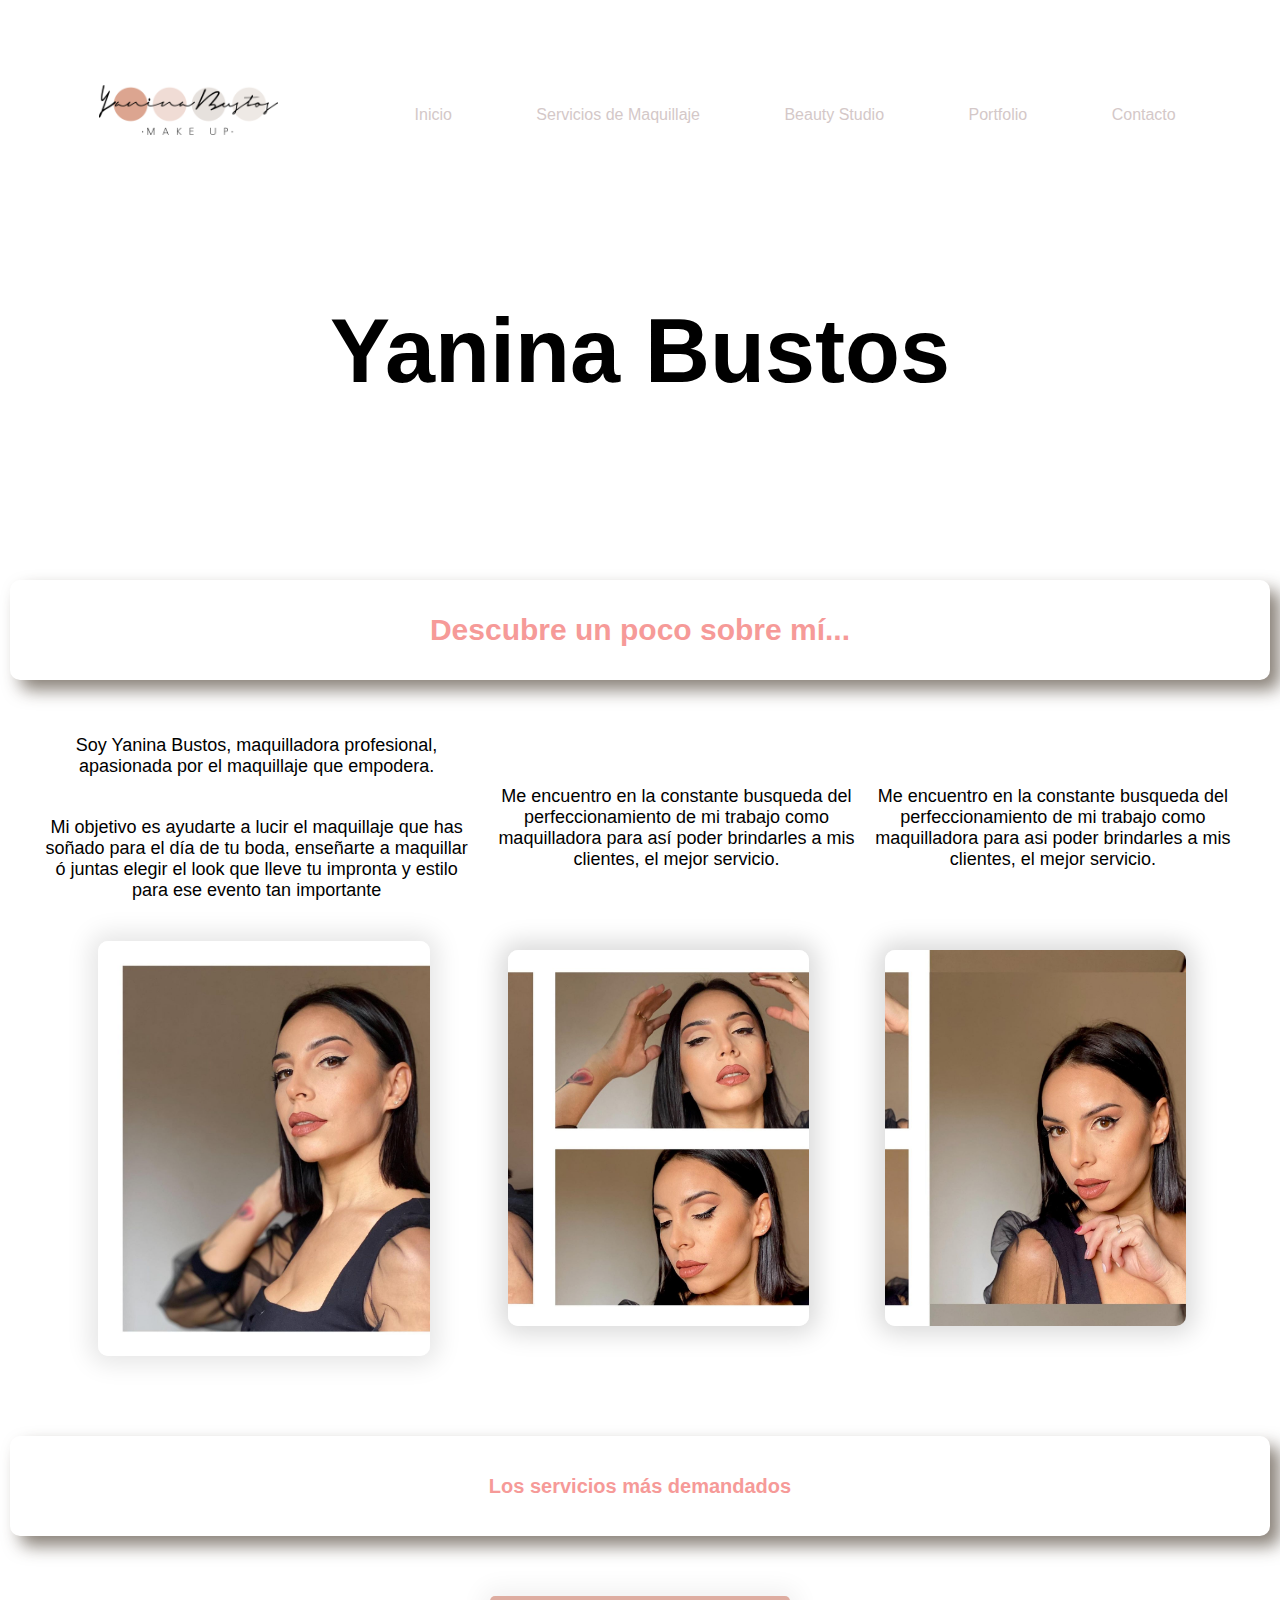
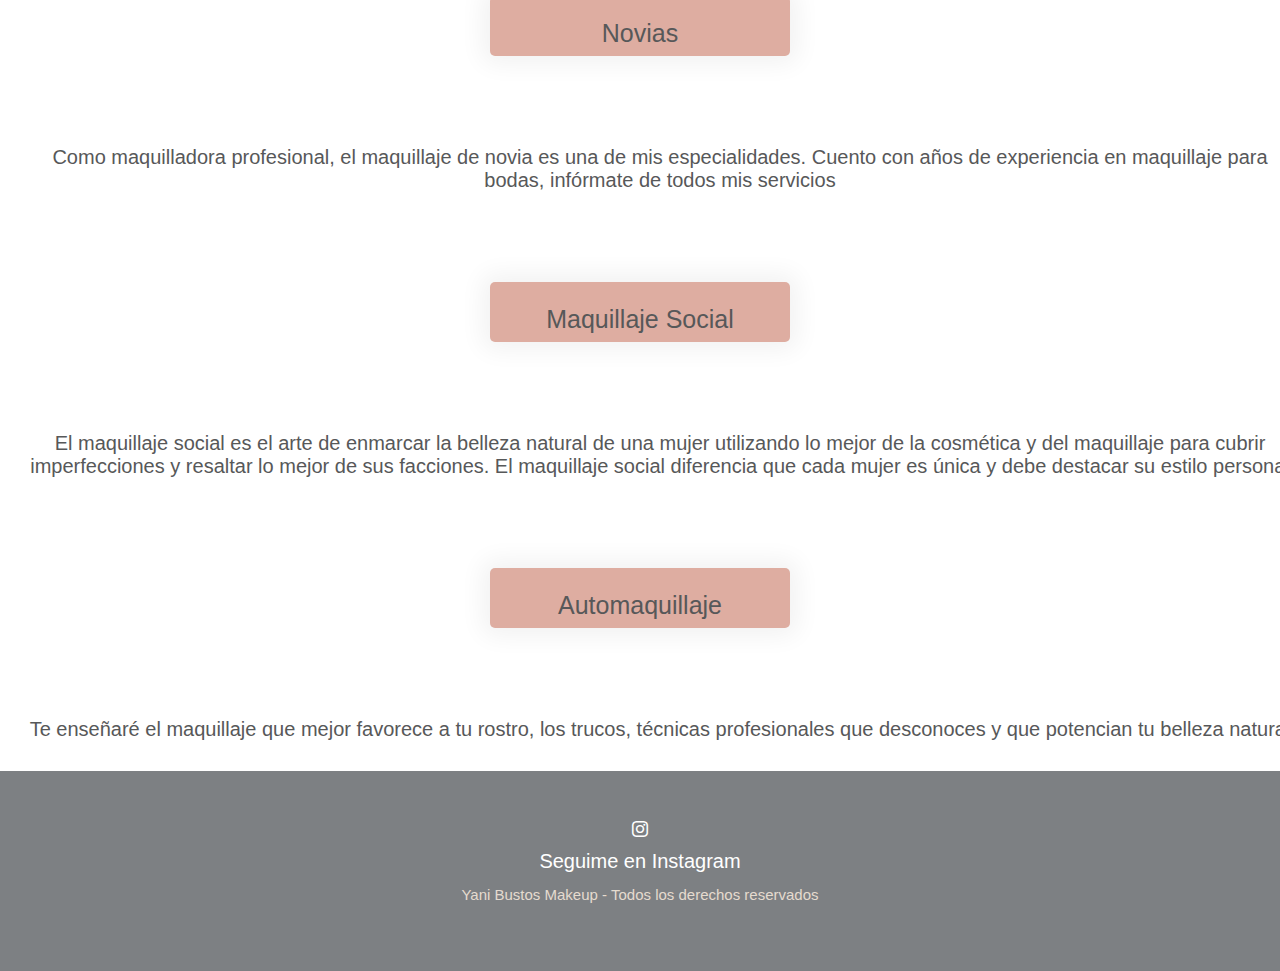
==== index.html @ c86dca9d "cambios para probar si funciona la pag" ====
<!DOCTYPE html>
<html lang="es">
<head>
  <meta charset="UTF-8" />
  <meta http-equiv="X-UA-Compatible" content="IE=edge" />
  <meta name="viewport" content="width=device-width, initial-scale=1.0" />
  <meta name="description" content="Has llegado hasta mi página de servicios de maquillaje. Aquí tienes los diferentes servicios que ofrezco tanto a domicilio como en estudio.">
  <meta name="keywords" content="maquilladora profesional, Cordoba, Argentina, maquillaje para novia, maquillaje social, maquillaje artistico">
  <title>Maquilladora profesional en Cordoba Argentina - Yanina Bustos</title>
  <link href="assets/style/main.css" rel="stylesheet" />
  <link href="https://fonts.cdnfonts.com/css/signerica-fat" rel="stylesheet" />
  <link rel="preconnect" href="https://fonts.googleapis.com" />
  <link rel="preconnect" href="https://fonts.gstatic.com" crossorigin />
  <link href="https://fonts.googleapis.com/css2?family=Work+Sans:wght@200&display=swap" rel="stylesheet" />
  <link rel="stylesheet"
    href="https://fonts.googleapis.com/css2?family=Material+Symbols+Outlined:opsz,wght,FILL,GRAD@48,400,0,0" />
  <link rel="stylesheet" href="assets/icomoon/fonts.css">
  
</head>

<body>
  <div id="contenedor">
    <header id="cabeza">
      <div class="encabezado">
        <div class="encabezado__logo">
          <a href="./index.html"><img src="assets/Fotos/logo.jpg" alt="Logo Yanina Bustos" /></a>
        </div>
        <input type="checkbox" id="check">
        <label for="check" class="checkbtn">
          <span class="material-symbols-outlined">
            menu
          </span>
        </label>

        <div class="encabezado__menu">
          <nav>
            <ul>
              <li><a href="index.html">Inicio</a></li>
              <li><a href="../PF-Alvarez/paginas/servicio.html"> Servicios de Maquillaje</a></li>
              <li><a href="../PF-Alvarez/paginas/estudio.html">Beauty Studio</a></li>
              <li><a href="../PF-Alvarez/paginas/portfolio.html"> Portfolio</a></li>
              <li><a href="../PF-Alvarez/paginas/contacto.html"> Contacto</a></li>
            </ul>
          </nav>
        </div>
      </div>
    </header>

    <main id="principal">
      <h1>Yanina Bustos</h1>
      <h2>Descubre un poco sobre mí...</h2>

      <div id="fotos">
        <div class="fotos__inicio--dis">
          <div class="fotos__inicio__ok">
            <img src="assets/Fotos/1.jpg" alt="Primera foto de Yanina Bustos, presentacion" />
          </div>
          <div class="fotos__inicio__ok">
            <p>
              Soy Yanina Bustos, maquilladora profesional, apasionada por el maquillaje que empodera.
            </p>
            <p>Mi objetivo es ayudarte a lucir el maquillaje que has soñado para el día de tu boda, enseñarte a
              maquillar ó juntas elegir el look que lleve tu impronta y estilo para ese evento tan importante</p>
          </div>
        </div>
        <div class="fotos__inicio">
          <div class="fotos__inicio__ok--dif">
            <p>
              Me encuentro en la constante busqueda del perfeccionamiento de mi
              trabajo como maquilladora para así poder brindarles a mis
              clientes, el mejor servicio.
            </p>
          </div>
          <div class="fotos__inicio__ok--dif">
            <img src="assets/Fotos/2.jpg" alt="Segunda foto de Yanina Bustos, presentacion" />
          </div>
        </div>
        <div class="fotos__inicio">
          <div class="fotos__inicio__ok--dif">
            <p>
              Me encuentro en la constante busqueda del perfeccionamiento de mi
              trabajo como maquilladora para asi poder brindarles a mis
              clientes, el mejor servicio.
            </p>
          </div>
          <div class="fotos__inicio__ok--dif">
            <img src="assets/Fotos/3.jpg" alt="Tercera foto de Yanina Bustos, presentacion" />
          </div>
        </div>
      </div>
      <div>
        <h2 id="subtitulos">Los servicios más demandados</h2>
  
        <div class="servicio">
          <div class="servicios__demandados">
            <div class="servicios__demandados__tipo">
              <p>Novias</p>
            </div>
            <div class="servicios__demandados__cuerpo">
              <p>
                Como maquilladora profesional, el maquillaje de novia es una de
                mis especialidades. Cuento con años de experiencia en maquillaje para
                bodas, infórmate de todos mis servicios
              </p>
            </div>
          </div>
  
          <div class="servicios__demandados">
            <div class="servicios__demandados__tipo">
              <p>Maquillaje Social</p>
            </div>
            <div class="servicios__demandados__cuerpo">
              <p>
                El maquillaje social es el arte de enmarcar la belleza natural de
                una mujer utilizando lo mejor de la cosmética y del maquillaje
                para cubrir imperfecciones y resaltar lo mejor de sus facciones.
                El maquillaje social diferencia que cada mujer es única y debe
                destacar su estilo personal
              </p>
            </div>
          </div>
  
          <div class="servicios__demandados">
            <div class="servicios__demandados__tipo">
              <p>Automaquillaje</p>
            </div>
            <div class="servicios__demandados__cuerpo">
              <p>
                Te enseñaré el maquillaje que mejor favorece a tu rostro, los
                trucos, técnicas profesionales que desconoces y que potencian tu
                belleza natural
              </p>
            </div>
          </div>
        </div>
      </div>
    </main>

    

    <footer id="pie">
      <div class="pie__pag">
        <div class="pie__pag__icon">
          <a href="https://www.instagram.com/yanibustosmakeup/?hl=es" target="_blank">
            <span class="icon-instagram"></span>
          </a>
          <p>Seguime en Instagram</p>
        </div>
        <div class="pie__pag__texto">
          <p>Yani Bustos Makeup - Todos los derechos reservados</p>
        </div>
      </div>
    </footer>

  </div>
  <script src="https://cdn.jsdelivr.net/npm/bootstrap@5.3.0-alpha1/dist/js/bootstrap.bundle.min.js"
    integrity="sha384-w76AqPfDkMBDXo30jS1Sgez6pr3x5MlQ1ZAGC+nuZB+EYdgRZgiwxhTBTkF7CXvN"
    crossorigin="anonymous"></script>
</body>

</html>
---- assets/style/main.css ----
* {
  margin: 0;
  padding: 0;
  text-decoration: none;
  box-sizing: border-box;
}

#contenedor {
  display: grid;
  grid-template-columns: 100%;
  grid-template-rows: 100px 1fr 200px;
  justify-items: flex-start;
  grid-template-areas: "cabeza" "principal" "pie";
}

#cabeza {
  grid-area: cabeza;
  width: 100%;
}

.encabezado {
  width: 100%;
  height: 100vh;
  display: flex;
  flex-direction: column;
}

.encabezado__logo {
  width: auto;
  height: 50px;
  margin: 10px 70px;
}
.encabezado__logo img {
  width: 100%;
  height: 100%;
  -o-object-fit: contain;
     object-fit: contain;
  margin: 10px 0px 0px 10px;
  align-self: center;
}

#principal {
  grid-area: principal;
  width: 100%;
  height: auto;
}

h1 {
  display: block;
  width: auto;
  height: 20vh;
  font-family: "Signerica Medium", sans-serif;
  font-size: 40px;
  margin: 30px 20px;
  text-align: center;
}

h2 {
  display: block;
  width: auto;
  height: 100px;
  color: #F69A98;
  font-family: "Work Sans", sans-serif;
  font-size: 20px;
  background: #fff;
  text-align: center;
  line-height: 100px;
  margin: 0 10px;
  border-radius: 10px;
  box-shadow: 10px 10px 17px 0px rgba(125, 116, 106, 0.9);
  -webkit-box-shadow: 10px 10px 17px 0px rgba(125, 116, 106, 0.9);
  -moz-box-shadow: 10px 10px 17px 0px rgba(125, 116, 106, 0.9);
}

#fotos {
  width: 100%;
  height: auto;
}

.fotos__inicio__ok p {
  font-family: sans-serif;
  margin: 40px 10px;
  font-size: 19px;
  text-align: center;
}
.fotos__inicio__ok img {
  width: 90%;
  height: auto;
  -o-object-fit: contain;
     object-fit: contain;
  box-shadow: 0px 0px 24px 8px rgba(0, 0, 0, 0.1);
  margin: 40px 20px;
  border-radius: 10px;
}

.fotos__inicio__ok--dif {
  display: none;
}

#subtitulos {
  display: block;
  width: auto;
  height: 100px;
  font-size: 20px;
}

.servicio {
  display: flex;
  flex-direction: column;
  -moz-column-gap: 10px;
       column-gap: 10px;
}

.servicios__demandados {
  width: auto;
}

.servicios__demandados__tipo {
  width: auto;
}
.servicios__demandados__tipo p {
  font-family: sans-serif;
  font-size: 20px;
  background-color: #DEADA1;
  width: auto;
  height: 60px;
  margin: 60px 90px;
  line-height: 3;
  border-radius: 5px;
  color: #575859;
  box-shadow: 0px 0px 24px 8px rgba(0, 0, 0, 0.055);
}

.servicios__demandados__cuerpo {
  width: auto;
}
.servicios__demandados__cuerpo p {
  font-family: sans-serif;
  font-size: 18px;
  width: 90%;
  height: auto;
  color: #575859;
  margin-left: 20px;
}

h2 a {
  text-decoration: none;
}
h2 a:hover {
  background-color: #c5bebb;
  color: #fff;
  transform: 0.5s;
}

.menu__servicios ul {
  left: 0;
  display: flex;
  flex-direction: column;
  justify-content: space-around;
  text-decoration: none;
  gap: 20px;
  transform: 0.5s;
  list-style: none;
  margin: 50px 10px;
  color: #fff;
  font-family: sans-serif;
}
.menu__servicios ul li {
  color: #575859;
  font-family: sans-serif;
  font-size: 16px;
  text-align: center;
}
.menu__servicios ul li a:link {
  color: #d18a8a;
}
.menu__servicios ul li a:visited {
  color: #575859;
}
.menu__servicios ul li a:hover {
  background-color: #c5bebb;
  color: #fff;
  transform: 0.5s;
}

.foto__novia img {
  width: 80%;
  margin: 30px 50px;
}

video {
  width: 100%;
  height: 500px;
}

#check {
  display: none;
}

.checkbtn {
  display: block;
  color: #595857;
  margin: 10px 30px;
  position: -webkit-sticky;
  position: sticky;
}

#check:checked ~ .encabezado__menu ul {
  left: 0;
}

.encabezado__menu ul {
  position: fixed;
  width: 70%;
  height: 55vh;
  background: #993300;
  font-family: sans-serif;
  top: 110px;
  left: -100%;
  text-align: center;
  transform: 0.5s;
  line-height: 30px;
  z-index: 100;
}
.encabezado__menu ul li {
  display: block;
  margin: 50px 0;
}
.encabezado__menu ul li a {
  text-decoration: none;
  padding: 20px;
  color: #fff;
  transition: background-color 0.5s;
}
.encabezado__menu ul li a:link {
  color: rgb(212, 200, 200);
  text-decoration: none;
}
.encabezado__menu ul li a:hover {
  color: rgb(9, 9, 9);
  background-color: #fff;
  border-radius: 3px;
}

.formulario {
  display: flex;
  flex-direction: column;
  justify-content: space-around;
  align-items: center;
  gap: 15px;
}

p {
  font-family: sans-serif;
  font-size: 20px;
  text-align: center;
  margin: 30px;
}

.datos {
  font-family: sans-serif;
  font-size: 18px;
  color: #575859;
  font-style: oblique;
}

.requerido {
  width: 300px;
  height: 40px;
  font-family: sans-serif;
  color: #fff;
  border-radius: 10px;
  text-align: center;
  background: #fcd6c6;
  border-style: none;
}

@media screen and (min-width: 1280px) {
  #contenedor {
    display: grid;
    grid-template-columns: 100%;
    grid-template-rows: 200px 2fr 200px;
    grid-template-areas: "cabeza" "principal" "pie";
  }
  #cabeza {
    width: 100%;
    margin-top: 50px;
  }
  .encabezado {
    display: flex;
    flex-direction: row;
    align-items: center;
    width: 100%;
    height: 100px;
    position: fixed;
    background-color: #fff;
  }
  .encabezado__logo {
    width: 300px;
  }
  .encabezado__menu {
    width: 100%;
    height: 100px;
  }
  .encabezado__menu ul {
    width: 95%;
    height: 100px;
    left: 0;
    position: relative;
    top: 0;
    color: rgba(192, 200, 207, 0.7254901961);
    margin: 0;
    transform: 0.5s;
    background: #fff;
  }
  .encabezado__menu ul li {
    display: inline-block;
    margin: 50px 20px;
  }
  .encabezado__menu ul li a {
    text-decoration: none;
    color: rgb(128, 124, 124);
    transition: background-color 0.1s;
  }
  .encabezado__menu ul li a:hover {
    color: #fff;
    border-bottom: 3px solid;
    background-color: rgb(226, 146, 93);
  }
  .checkbtn {
    display: none;
  }
  h1 {
    font-size: 90px;
    margin: 100px;
    -webkit-animation: myAnim 1s ease 0s 1 normal forwards;
            animation: myAnim 1s ease 0s 1 normal forwards;
    font-family: "Signerica Medium", sans-serif;
  }
  @-webkit-keyframes myAnim {
    0% {
      opacity: 0;
      transform: translateY(-50px);
    }
    100% {
      opacity: 1;
      transform: translateY(0);
    }
  }
  @keyframes myAnim {
    0% {
      opacity: 0;
      transform: translateY(-50px);
    }
    100% {
      opacity: 1;
      transform: translateY(0);
    }
  }
  h2 {
    width: auto;
    justify-content: center;
    align-items: center;
    font-weight: bolder;
    font-family: sans-serif;
    font-size: 30px;
  }
  #fotos {
    display: flex;
    align-items: center;
    width: 95%;
    margin: 15px 25px;
  }
  .fotos__inicio__ok {
    font-family: sans-serif;
    margin: 0px 10px;
    font-size: 18px;
    text-align: center;
  }
  .fotos__inicio__ok img {
    width: 75%;
    height: auto;
    margin: 0 10px 60px 25px;
  }
  .fotos__inicio__ok--dif {
    display: block;
  }
  .fotos__inicio__ok--dif img {
    width: 80%;
    height: auto;
    -o-object-fit: contain;
       object-fit: contain;
    box-shadow: 0px 0px 24px 8px rgba(0, 0, 0, 0.15);
    margin: 40px 20px;
    border-radius: 10px;
  }
  .fotos__inicio__ok--dif p {
    font-family: sans-serif;
    margin: 40px 10px;
    font-size: 18px;
    text-align: center;
  }
  .fotos__inicio--dis {
    display: flex;
    flex-direction: column-reverse;
  }
  .fotos__inicio--dis image {
    width: 80%;
    height: auto;
    -o-object-fit: contain;
       object-fit: contain;
    box-shadow: 0px 0px 24px 8px rgba(0, 0, 0, 0.15);
    margin: 40px 20px;
    border-radius: 10px;
  }
  .fotos__inicio--dis p {
    font-size: 18px;
  }
  .servicios {
    display: flex;
    flex-direction: column;
    -moz-column-gap: 10px;
         column-gap: 10px;
    margin: 20px 70px;
    width: 90%;
  }
  .servicios__demandados {
    display: flex;
    flex-direction: column;
    justify-content: space-around;
    align-items: center;
  }
  .servicios__demandados__tipo p {
    width: 300px;
    font-size: 25px;
  }
  .servicios__demandados__cuerpo p {
    width: 100%;
    font-size: 20px;
    font-weight: normal;
  }
  #pie {
    width: 100%;
  }
  .pie__pag {
    margin: 10px;
  }
  .foto__novia img {
    width: 300px;
    text-align: center;
    border-radius: 10px;
    margin: 30px 0px 30px 110px;
    box-shadow: 0px 0px 24px 8px rgba(0, 0, 0, 0.15);
  }
  .menu__servicios ul li a {
    padding: 20px;
    transition: 0.5s;
    border-radius: 10px;
    display: flex;
    flex-direction: row;
  }
  .parrafo-contacto {
    display: block;
    margin: 100px;
  }
  .parrafo-contacto p {
    font-size: 30px;
  }
  .formulario {
    display: flex;
    flex-direction: column;
    justify-content: space-around;
    align-items: center;
    gap: 15px;
    width: auto;
    height: auto;
    margin: 30px 500px;
    background-color: whitesmoke;
    border-radius: 10px;
    box-shadow: 0px 0px 24px 8px rgba(0, 0, 0, 0.15);
  }
  .requerido {
    color: #000;
  }
  iframe {
    display: block;
    margin: 0 300px;
    padding: 10px;
    width: 60%;
    height: 400px;
    background: #c5bebb;
  }
}
#pie {
  grid-area: pie;
  background-color: rgba(120, 123, 126, 0.9607843137);
  width: 100%;
  height: auto;
}

.pie__pag {
  margin: 50px 10px;
  text-align: center;
}

.pie__pag__icon {
  width: auto;
  height: 50px;
  text-align: center;
  margin: 10px;
  color: #fff;
}
.pie__pag__icon a:hover {
  background: #c57451;
  transform: 0.5s;
  color: grey;
}
.pie__pag__icon .icon-instagram {
  color: #fff;
  content: "\ea92";
}
.pie__pag__icon p {
  color: #fff;
  font-family: sans-serif;
  margin: 10px;
}

.pie__pag__texto p {
  font-size: 15px;
  font-family: sans-serif;
  width: auto;
  height: auto;
  margin: 15px;
  color: #e5dbcf;
}/*# sourceMappingURL=main.css.map */
---- assets/icomoon/fonts.css ----
@font-face {
  font-family: 'icomoon';
  src:  url('fonts/icomoon.eot?cpl8s9');
  src:  url('fonts/icomoon.eot?cpl8s9#iefix') format('embedded-opentype'),
    url('fonts/icomoon.ttf?cpl8s9') format('truetype'),
    url('fonts/icomoon.woff?cpl8s9') format('woff'),
    url('fonts/icomoon.svg?cpl8s9#icomoon') format('svg');
  font-weight: normal;
  font-style: normal;
  font-display: block;
}

[class^="icon-"], [class*=" icon-"] {
  /* use !important to prevent issues with browser extensions that change fonts */
  font-family: 'icomoon' !important;
  speak: never;
  font-style: normal;
  font-weight: normal;
  font-variant: normal;
  text-transform: none;
  line-height: 1;

  /* Better Font Rendering =========== */
  -webkit-font-smoothing: antialiased;
  -moz-osx-font-smoothing: grayscale;
}

.icon-home2:before {
  content: "\e901";
}
.icon-image:before {
  content: "\e90d";
}
.icon-images:before {
  content: "\e90e";
}
.icon-camera:before {
  content: "\e90f";
}
.icon-stack:before {
  content: "\e92e";
}
.icon-price-tag:before {
  content: "\e935";
}
.icon-price-tags:before {
  content: "\e936";
}
.icon-location:before {
  content: "\e947";
}
.icon-location2:before {
  content: "\e948";
}
.icon-user:before {
  content: "\e971";
}
.icon-menu:before {
  content: "\e9bd";
}
.icon-menu3:before {
  content: "\e9bf";
}
.icon-bookmark:before {
  content: "\e9d2";
}
.icon-bookmarks:before {
  content: "\e9d3";
}
.icon-paragraph-justify:before {
  content: "\ea7a";
}
.icon-new-tab:before {
  content: "\ea7e";
}
.icon-mail:before {
  content: "\ea83";
}
.icon-mail2:before {
  content: "\ea84";
}
.icon-instagram:before {
  content: "\ea92";
}
.icon-whatsapp:before {
  content: "\ea93";
}
.icon-pinterest:before {
  content: "\ead1";
}
.icon-pinterest2:before {
  content: "\ead2";
}
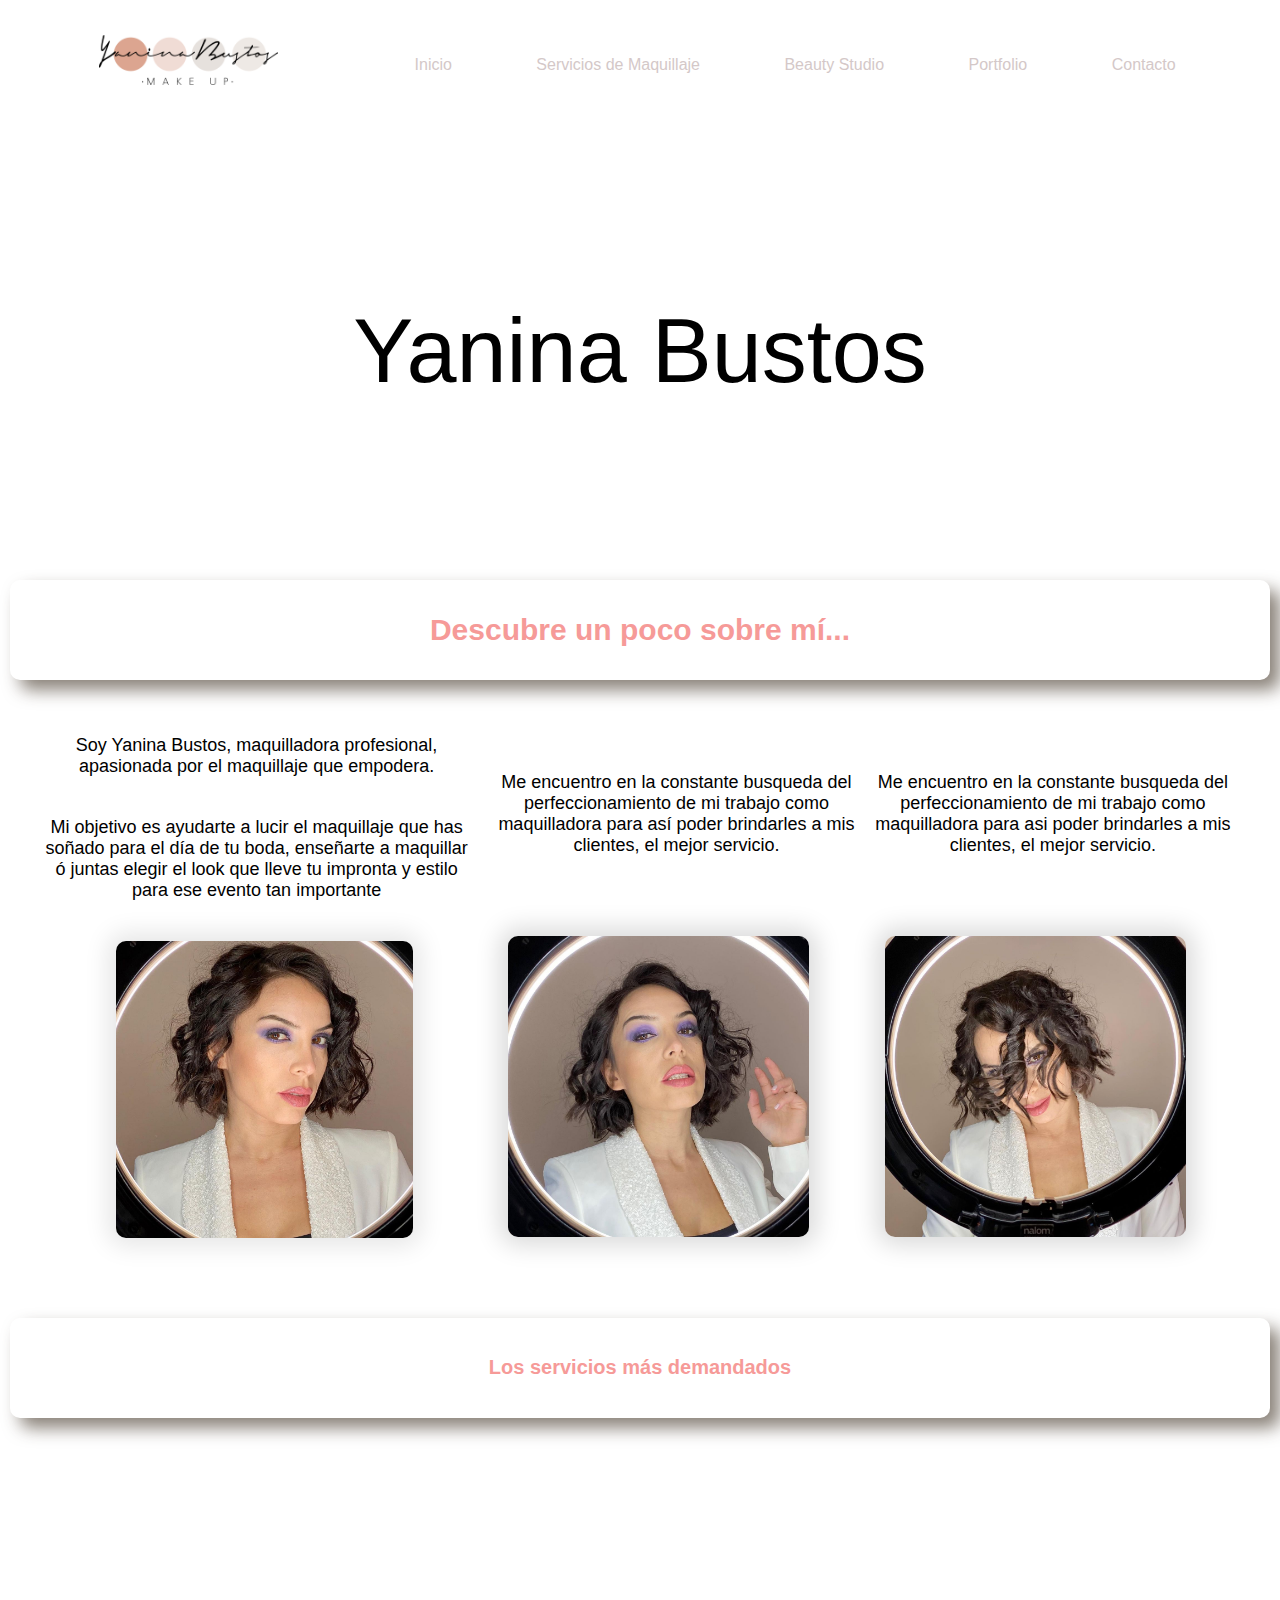
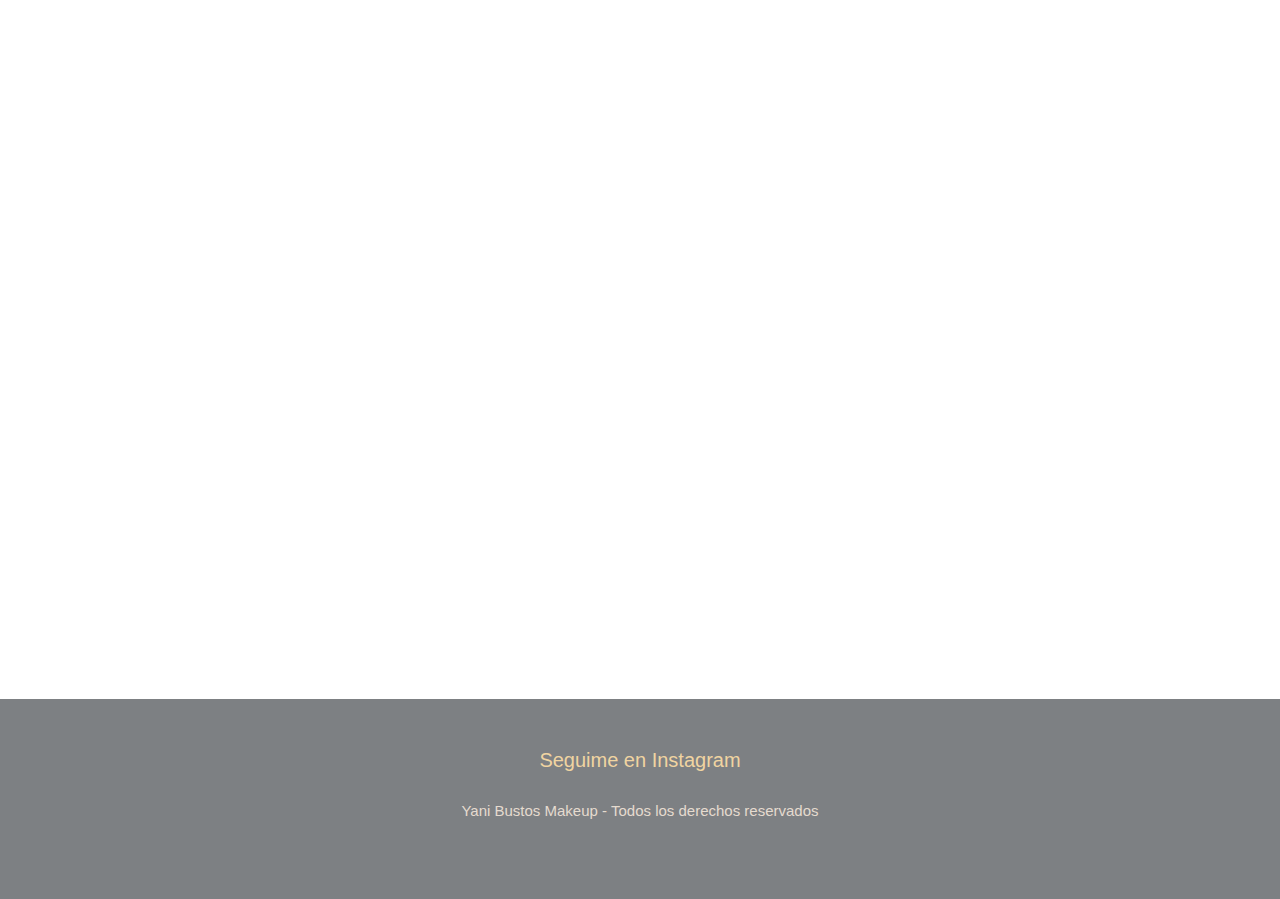
==== commit c5dcdab8: "Ultimos detalles" ====
--- a/index.html
+++ b/index.html
@@ -1,13 +1,17 @@
 <!DOCTYPE html>
 <html lang="es">
+
 <head>
   <meta charset="UTF-8" />
   <meta http-equiv="X-UA-Compatible" content="IE=edge" />
   <meta name="viewport" content="width=device-width, initial-scale=1.0" />
-  <meta name="description" content="Has llegado hasta mi página de servicios de maquillaje. Aquí tienes los diferentes servicios que ofrezco tanto a domicilio como en estudio.">
-  <meta name="keywords" content="maquilladora profesional, Cordoba, Argentina, maquillaje para novia, maquillaje social, maquillaje artistico">
+  <meta name="description"
+    content="Has llegado hasta mi página de servicios de maquillaje. Aquí tienes los diferentes servicios que ofrezco tanto a domicilio como en estudio.">
+  <meta name="keywords"
+    content="maquilladora profesional, Cordoba, Argentina, maquillaje para novia, maquillaje social, maquillaje artistico">
   <title>Maquilladora profesional en Cordoba Argentina - Yanina Bustos</title>
   <link href="assets/style/main.css" rel="stylesheet" />
+  <link href="https://unpkg.com/aos@2.3.1/dist/aos.css" rel="stylesheet">
   <link href="https://fonts.cdnfonts.com/css/signerica-fat" rel="stylesheet" />
   <link rel="preconnect" href="https://fonts.googleapis.com" />
   <link rel="preconnect" href="https://fonts.gstatic.com" crossorigin />
@@ -15,7 +19,7 @@
   <link rel="stylesheet"
     href="https://fonts.googleapis.com/css2?family=Material+Symbols+Outlined:opsz,wght,FILL,GRAD@48,400,0,0" />
   <link rel="stylesheet" href="assets/icomoon/fonts.css">
-  
+
 </head>
 
 <body>
@@ -53,7 +57,7 @@
       <div id="fotos">
         <div class="fotos__inicio--dis">
           <div class="fotos__inicio__ok">
-            <img src="assets/Fotos/1.jpg" alt="Primera foto de Yanina Bustos, presentacion" />
+            <img src="assets/Fotos/index.jpg" alt="Primera foto de Yanina Bustos, presentacion" />
           </div>
           <div class="fotos__inicio__ok">
             <p>
@@ -72,7 +76,7 @@
             </p>
           </div>
           <div class="fotos__inicio__ok--dif">
-            <img src="assets/Fotos/2.jpg" alt="Segunda foto de Yanina Bustos, presentacion" />
+            <img src="assets/Fotos/index2.jpg" alt="Segunda foto de Yanina Bustos, presentacion" />
           </div>
         </div>
         <div class="fotos__inicio">
@@ -84,15 +88,15 @@
             </p>
           </div>
           <div class="fotos__inicio__ok--dif">
-            <img src="assets/Fotos/3.jpg" alt="Tercera foto de Yanina Bustos, presentacion" />
+            <img src="assets/Fotos/index3.jpg" alt="Tercera foto de Yanina Bustos, presentacion" />
           </div>
         </div>
       </div>
       <div>
         <h2 id="subtitulos">Los servicios más demandados</h2>
-  
+
         <div class="servicio">
-          <div class="servicios__demandados">
+          <div class="servicios__demandados" data-aos="fade-down" data-aos-easing="linear" data-aos-duration="1500">
             <div class="servicios__demandados__tipo">
               <p>Novias</p>
             </div>
@@ -104,10 +108,10 @@
               </p>
             </div>
           </div>
-  
-          <div class="servicios__demandados">
+
+          <div class="servicios__demandados" data-aos="fade-down" data-aos-easing="linear" data-aos-duration="1500">
             <div class="servicios__demandados__tipo">
-              <p>Maquillaje Social</p>
+              <p>Social</p>
             </div>
             <div class="servicios__demandados__cuerpo">
               <p>
@@ -119,8 +123,8 @@
               </p>
             </div>
           </div>
-  
-          <div class="servicios__demandados">
+
+          <div class="servicios__demandados" data-aos="fade-down" data-aos-easing="linear" data-aos-duration="1500">
             <div class="servicios__demandados__tipo">
               <p>Automaquillaje</p>
             </div>
@@ -135,16 +139,12 @@
         </div>
       </div>
     </main>
-
-    
-
     <footer id="pie">
       <div class="pie__pag">
         <div class="pie__pag__icon">
           <a href="https://www.instagram.com/yanibustosmakeup/?hl=es" target="_blank">
-            <span class="icon-instagram"></span>
+            <p class="heartbeat">Seguime en Instagram</p>
           </a>
-          <p>Seguime en Instagram</p>
         </div>
         <div class="pie__pag__texto">
           <p>Yani Bustos Makeup - Todos los derechos reservados</p>
@@ -153,9 +153,10 @@
     </footer>
 
   </div>
-  <script src="https://cdn.jsdelivr.net/npm/bootstrap@5.3.0-alpha1/dist/js/bootstrap.bundle.min.js"
-    integrity="sha384-w76AqPfDkMBDXo30jS1Sgez6pr3x5MlQ1ZAGC+nuZB+EYdgRZgiwxhTBTkF7CXvN"
-    crossorigin="anonymous"></script>
+  <script src="https://unpkg.com/aos@2.3.1/dist/aos.js"></script>
+  <script>
+    AOS.init();
+  </script>
 </body>
 
 </html>--- a/assets/style/main.css
+++ b/assets/style/main.css
@@ -7,7 +7,7 @@
 
 #contenedor {
   display: grid;
-  grid-template-columns: 100%;
+  grid-template-columns: 1fr;
   grid-template-rows: 100px 1fr 200px;
   justify-items: flex-start;
   grid-template-areas: "cabeza" "principal" "pie";
@@ -145,10 +145,14 @@
 
 h2 a {
   text-decoration: none;
-}
-h2 a:hover {
+  color: #F69A98;
+}
+h2 a:link {
+  color: #F69A98;
+}
+h2 a:visited {
   background-color: #c5bebb;
-  color: #fff;
+  color: rgba(120, 123, 126, 0.9607843137);
   transform: 0.5s;
 }
 
@@ -175,7 +179,7 @@
   color: #d18a8a;
 }
 .menu__servicios ul li a:visited {
-  color: #575859;
+  color: rgba(120, 123, 126, 0.9607843137);
 }
 .menu__servicios ul li a:hover {
   background-color: #c5bebb;
@@ -183,14 +187,25 @@
   transform: 0.5s;
 }
 
-.foto__novia img {
+.pic img {
   width: 80%;
-  margin: 30px 50px;
+  margin: 30px 30px;
 }
 
 video {
   width: 100%;
   height: 500px;
+}
+
+.mapa {
+  width: 100%;
+}
+.mapa iframe {
+  width: auto;
+}
+
+.carousel {
+  margin: 20px 30px;
 }
 
 #check {
@@ -230,7 +245,7 @@
   text-decoration: none;
   padding: 20px;
   color: #fff;
-  transition: background-color 0.5s;
+  transition: 0.5s;
 }
 .encabezado__menu ul li a:link {
   color: rgb(212, 200, 200);
@@ -293,6 +308,7 @@
     width: 100%;
     height: 100px;
     position: fixed;
+    top: 0;
     background-color: #fff;
   }
   .encabezado__logo {
@@ -306,11 +322,11 @@
     width: 95%;
     height: 100px;
     left: 0;
-    position: relative;
+    position: -webkit-sticky;
+    position: sticky;
     top: 0;
     color: rgba(192, 200, 207, 0.7254901961);
     margin: 0;
-    transform: 0.5s;
     background: #fff;
   }
   .encabezado__menu ul li {
@@ -331,39 +347,15 @@
     display: none;
   }
   h1 {
-    font-size: 90px;
     margin: 100px;
-    -webkit-animation: myAnim 1s ease 0s 1 normal forwards;
-            animation: myAnim 1s ease 0s 1 normal forwards;
-    font-family: "Signerica Medium", sans-serif;
-  }
-  @-webkit-keyframes myAnim {
-    0% {
-      opacity: 0;
-      transform: translateY(-50px);
-    }
-    100% {
-      opacity: 1;
-      transform: translateY(0);
-    }
-  }
-  @keyframes myAnim {
-    0% {
-      opacity: 0;
-      transform: translateY(-50px);
-    }
-    100% {
-      opacity: 1;
-      transform: translateY(0);
-    }
+    font: 90px "Signerica Medium", sans-serif;
   }
   h2 {
+    display: flex;
     width: auto;
     justify-content: center;
     align-items: center;
-    font-weight: bolder;
-    font-family: sans-serif;
-    font-size: 30px;
+    font: bolder 30px sans-serif;
   }
   #fotos {
     display: flex;
@@ -378,14 +370,17 @@
     text-align: center;
   }
   .fotos__inicio__ok img {
-    width: 75%;
+    width: 67%;
     height: auto;
     margin: 0 10px 60px 25px;
   }
-  .fotos__inicio__ok--dif {
+  .fotos__inicio {
+    margin-top: 15px;
+  }
+  .fotos__inicio .fotos__inicio__ok--dif {
     display: block;
   }
-  .fotos__inicio__ok--dif img {
+  .fotos__inicio .fotos__inicio__ok--dif img {
     width: 80%;
     height: auto;
     -o-object-fit: contain;
@@ -394,10 +389,9 @@
     margin: 40px 20px;
     border-radius: 10px;
   }
-  .fotos__inicio__ok--dif p {
-    font-family: sans-serif;
+  .fotos__inicio .fotos__inicio__ok--dif p {
+    font: 18px sans-serif;
     margin: 40px 10px;
-    font-size: 18px;
     text-align: center;
   }
   .fotos__inicio--dis {
@@ -416,6 +410,9 @@
   .fotos__inicio--dis p {
     font-size: 18px;
   }
+  #subtitulos {
+    display: flex;
+  }
   .servicios {
     display: flex;
     flex-direction: column;
@@ -435,7 +432,7 @@
     font-size: 25px;
   }
   .servicios__demandados__cuerpo p {
-    width: 100%;
+    width: auto;
     font-size: 20px;
     font-weight: normal;
   }
@@ -445,8 +442,8 @@
   .pie__pag {
     margin: 10px;
   }
-  .foto__novia img {
-    width: 300px;
+  .pic img {
+    width: auto;
     text-align: center;
     border-radius: 10px;
     margin: 30px 0px 30px 110px;
@@ -457,7 +454,31 @@
     transition: 0.5s;
     border-radius: 10px;
     display: flex;
-    flex-direction: row;
+    flex-direction: column;
+    align-items: center;
+  }
+  #novias,
+#social,
+#quinceaneras,
+#artistico {
+    -webkit-animation: myAnim 2s ease 0s infinite normal forwards;
+            animation: myAnim 2s ease 0s infinite normal forwards;
+  }
+  @-webkit-keyframes myAnim {
+    0% {
+      box-shadow: 0 0 0 0 rgba(0, 0, 0, 0);
+    }
+    100% {
+      box-shadow: 0 0 20px 0px rgba(0, 0, 0, 0.35);
+    }
+  }
+  @keyframes myAnim {
+    0% {
+      box-shadow: 0 0 0 0 rgba(0, 0, 0, 0);
+    }
+    100% {
+      box-shadow: 0 0 20px 0px rgba(0, 0, 0, 0.35);
+    }
   }
   .parrafo-contacto {
     display: block;
@@ -482,6 +503,9 @@
   .requerido {
     color: #000;
   }
+  .mapa {
+    width: 100%;
+  }
   iframe {
     display: block;
     margin: 0 300px;
@@ -490,6 +514,10 @@
     height: 400px;
     background: #c5bebb;
   }
+  .carousel {
+    width: 70%;
+    margin: 30px 220px;
+  }
 }
 #pie {
   grid-area: pie;
@@ -502,30 +530,73 @@
   margin: 50px 10px;
   text-align: center;
 }
-
-.pie__pag__icon {
-  width: auto;
-  height: 50px;
-  text-align: center;
-  margin: 10px;
-  color: #fff;
-}
-.pie__pag__icon a:hover {
-  background: #c57451;
-  transform: 0.5s;
-  color: grey;
-}
-.pie__pag__icon .icon-instagram {
-  color: #fff;
-  content: "\ea92";
-}
-.pie__pag__icon p {
-  color: #fff;
-  font-family: sans-serif;
-  margin: 10px;
-}
-
-.pie__pag__texto p {
+.pie__pag .pie__pag__icon a {
+  color: #F0D4A1;
+}
+.pie__pag .pie__pag__icon a:visited {
+  color: #000;
+}
+.pie__pag .heartbeat {
+  -webkit-animation: heartbeat 1.5s ease-in-out infinite both;
+  animation: heartbeat 1.5s ease-in-out infinite both;
+}
+@-webkit-keyframes heartbeat {
+  from {
+    transform: scale(1);
+    transform-origin: center center;
+    -webkit-animation-timing-function: ease-out;
+    animation-timing-function: ease-out;
+  }
+  10% {
+    transform: scale(0.91);
+    -webkit-animation-timing-function: ease-in;
+    animation-timing-function: ease-in;
+  }
+  17% {
+    transform: scale(0.98);
+    -webkit-animation-timing-function: ease-out;
+    animation-timing-function: ease-out;
+  }
+  33% {
+    transform: scale(0.87);
+    -webkit-animation-timing-function: ease-in;
+    animation-timing-function: ease-in;
+  }
+  45% {
+    transform: scale(1);
+    -webkit-animation-timing-function: ease-out;
+    animation-timing-function: ease-out;
+  }
+}
+@keyframes heartbeat {
+  from {
+    transform: scale(1);
+    transform-origin: center center;
+    -webkit-animation-timing-function: ease-out;
+    animation-timing-function: ease-out;
+  }
+  10% {
+    transform: scale(0.91);
+    -webkit-animation-timing-function: ease-in;
+    animation-timing-function: ease-in;
+  }
+  17% {
+    transform: scale(0.98);
+    -webkit-animation-timing-function: ease-out;
+    animation-timing-function: ease-out;
+  }
+  33% {
+    transform: scale(0.87);
+    -webkit-animation-timing-function: ease-in;
+    animation-timing-function: ease-in;
+  }
+  45% {
+    transform: scale(1);
+    -webkit-animation-timing-function: ease-out;
+    animation-timing-function: ease-out;
+  }
+}
+.pie__pag .pie__pag__texto p {
   font-size: 15px;
   font-family: sans-serif;
   width: auto;
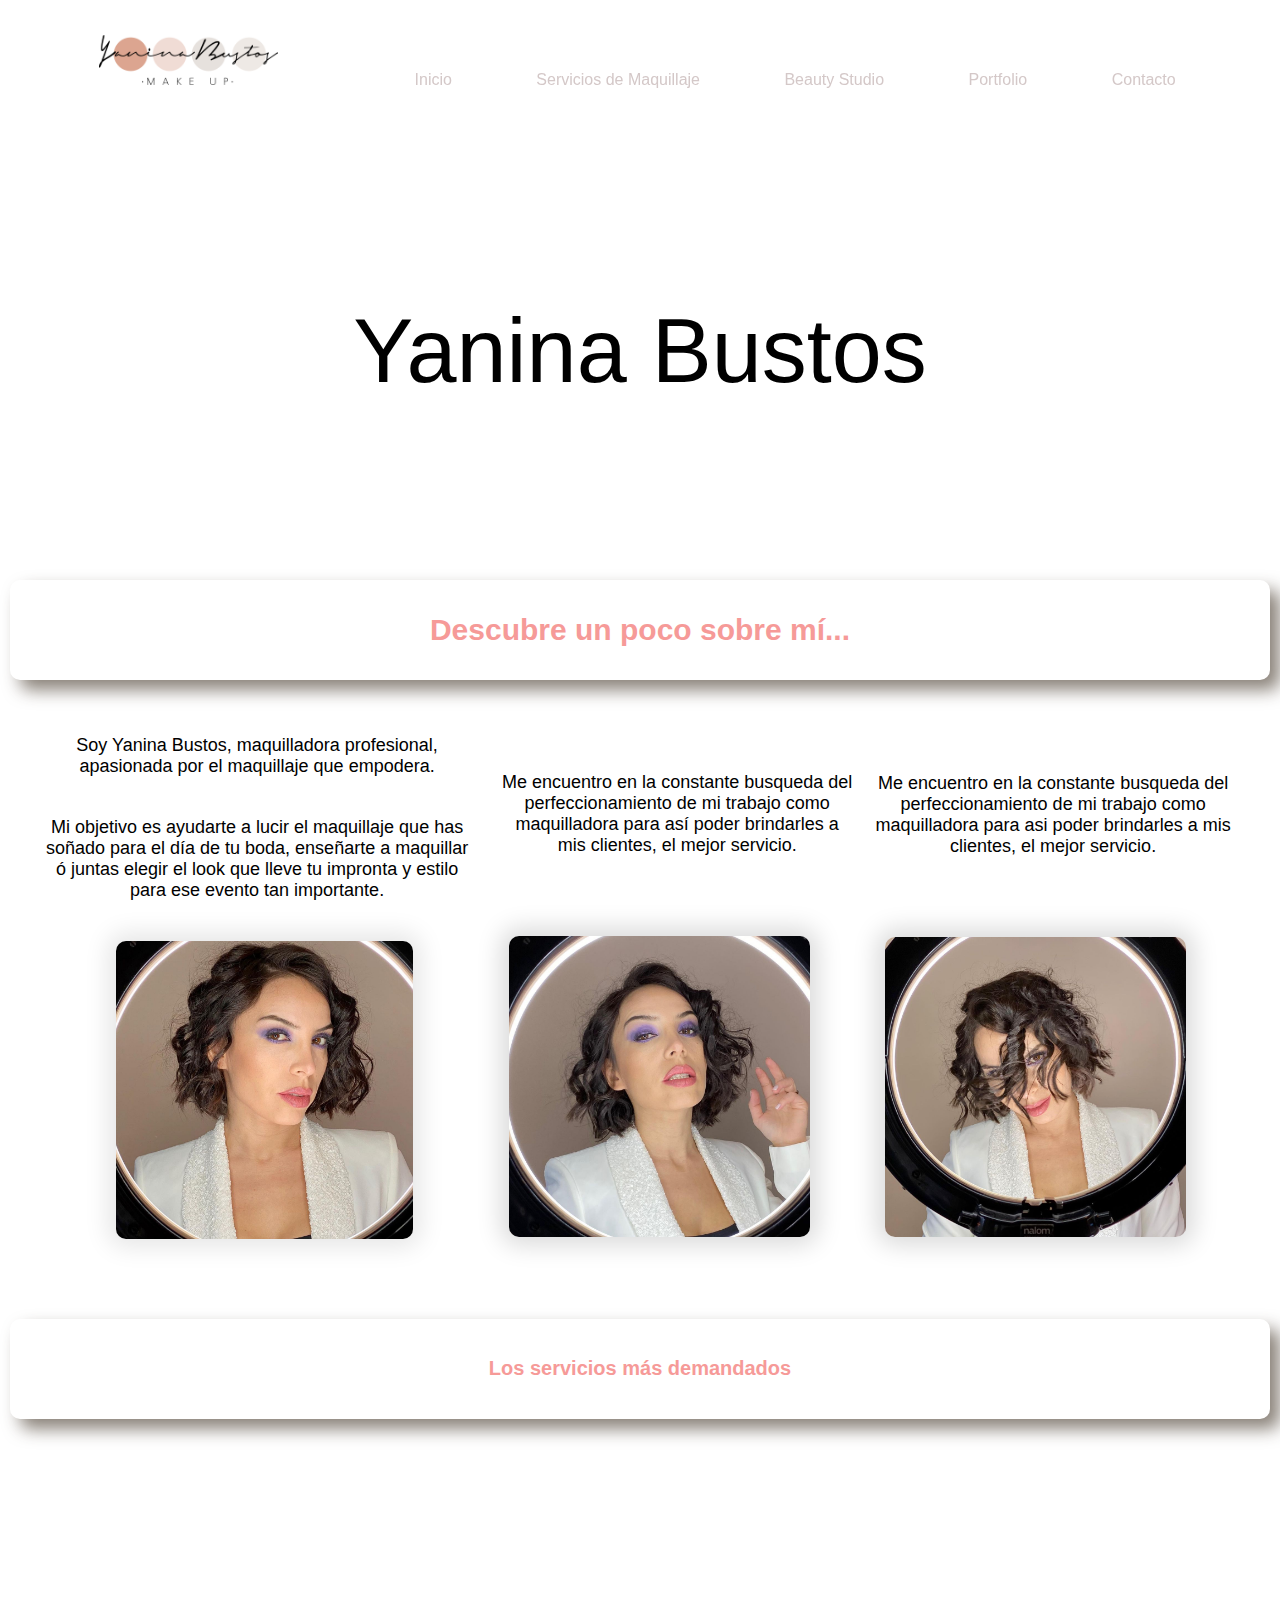
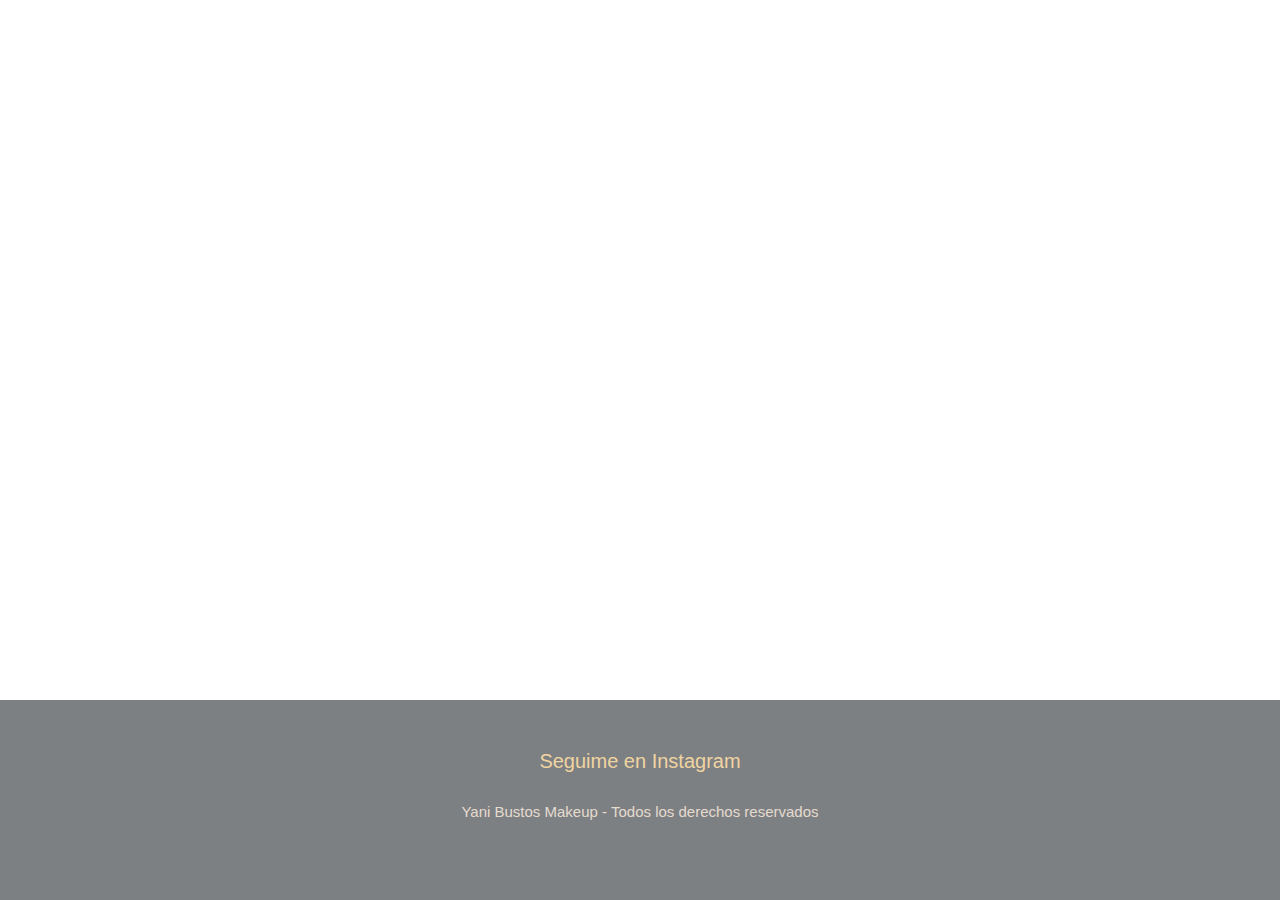
==== commit b8297223: "Ultimos detalles en nav" ====
--- a/index.html
+++ b/index.html
@@ -11,6 +11,7 @@
     content="maquilladora profesional, Cordoba, Argentina, maquillaje para novia, maquillaje social, maquillaje artistico">
   <title>Maquilladora profesional en Cordoba Argentina - Yanina Bustos</title>
   <link href="assets/style/main.css" rel="stylesheet" />
+  <link href="../PF-Alvarez/assets/Fotos/favicon.png" rel="icon" type="image/png">
   <link href="https://unpkg.com/aos@2.3.1/dist/aos.css" rel="stylesheet">
   <link href="https://fonts.cdnfonts.com/css/signerica-fat" rel="stylesheet" />
   <link rel="preconnect" href="https://fonts.googleapis.com" />
@@ -29,6 +30,7 @@
         <div class="encabezado__logo">
           <a href="./index.html"><img src="assets/Fotos/logo.jpg" alt="Logo Yanina Bustos" /></a>
         </div>
+        <!-- Inicio menu -->
         <input type="checkbox" id="check">
         <label for="check" class="checkbtn">
           <span class="material-symbols-outlined">
@@ -44,9 +46,14 @@
               <li><a href="../PF-Alvarez/paginas/estudio.html">Beauty Studio</a></li>
               <li><a href="../PF-Alvarez/paginas/portfolio.html"> Portfolio</a></li>
               <li><a href="../PF-Alvarez/paginas/contacto.html"> Contacto</a></li>
+              <div class="icono__menu">
+              <li><a href="https://www.instagram.com/yanibustosmakeup/?hl=es" target="_blank"><span class="icon-instagram"></span></a></li>
+              <li><a href="https://ar.pinterest.com/bustos3710/" target="_blank"><span class="icon-pinterest2"></span></a></li>
+              </div>
             </ul>
           </nav>
         </div>
+        <!-- Fin del menu -->
       </div>
     </header>
 
@@ -64,7 +71,7 @@
               Soy Yanina Bustos, maquilladora profesional, apasionada por el maquillaje que empodera.
             </p>
             <p>Mi objetivo es ayudarte a lucir el maquillaje que has soñado para el día de tu boda, enseñarte a
-              maquillar ó juntas elegir el look que lleve tu impronta y estilo para ese evento tan importante</p>
+              maquillar ó juntas elegir el look que lleve tu impronta y estilo para ese evento tan importante.</p>
           </div>
         </div>
         <div class="fotos__inicio">
@@ -104,7 +111,7 @@
               <p>
                 Como maquilladora profesional, el maquillaje de novia es una de
                 mis especialidades. Cuento con años de experiencia en maquillaje para
-                bodas, infórmate de todos mis servicios
+                bodas, infórmate de todos mis servicios.
               </p>
             </div>
           </div>
@@ -119,7 +126,7 @@
                 una mujer utilizando lo mejor de la cosmética y del maquillaje
                 para cubrir imperfecciones y resaltar lo mejor de sus facciones.
                 El maquillaje social diferencia que cada mujer es única y debe
-                destacar su estilo personal
+                destacar su estilo personal.
               </p>
             </div>
           </div>
@@ -132,7 +139,7 @@
               <p>
                 Te enseñaré el maquillaje que mejor favorece a tu rostro, los
                 trucos, técnicas profesionales que desconoces y que potencian tu
-                belleza natural
+                belleza natural.
               </p>
             </div>
           </div>
--- a/assets/style/main.css
+++ b/assets/style/main.css
@@ -197,13 +197,6 @@
   height: 500px;
 }
 
-.mapa {
-  width: 100%;
-}
-.mapa iframe {
-  width: auto;
-}
-
 .carousel {
   margin: 20px 30px;
 }
@@ -218,6 +211,7 @@
   margin: 10px 30px;
   position: -webkit-sticky;
   position: sticky;
+  top: 80px;
 }
 
 #check:checked ~ .encabezado__menu ul {
@@ -226,16 +220,16 @@
 
 .encabezado__menu ul {
   position: fixed;
-  width: 70%;
-  height: 55vh;
+  width: 97%;
+  height: 90vh;
   background: #993300;
   font-family: sans-serif;
   top: 110px;
   left: -100%;
   text-align: center;
-  transform: 0.5s;
-  line-height: 30px;
+  line-height: 60px;
   z-index: 100;
+  transition: 0.5s;
 }
 .encabezado__menu ul li {
   display: block;
@@ -255,6 +249,20 @@
   color: rgb(9, 9, 9);
   background-color: #fff;
   border-radius: 3px;
+}
+
+.icono__menu {
+  display: flex;
+  flex-direction: row;
+  justify-content: space-evenly;
+}
+.icono__menu .icon-instagram:before {
+  content: "\ea92";
+  color: #fff;
+}
+.icono__menu .icon-pinterest2:before {
+  content: "\ead2";
+  color: #fff;
 }
 
 .formulario {
